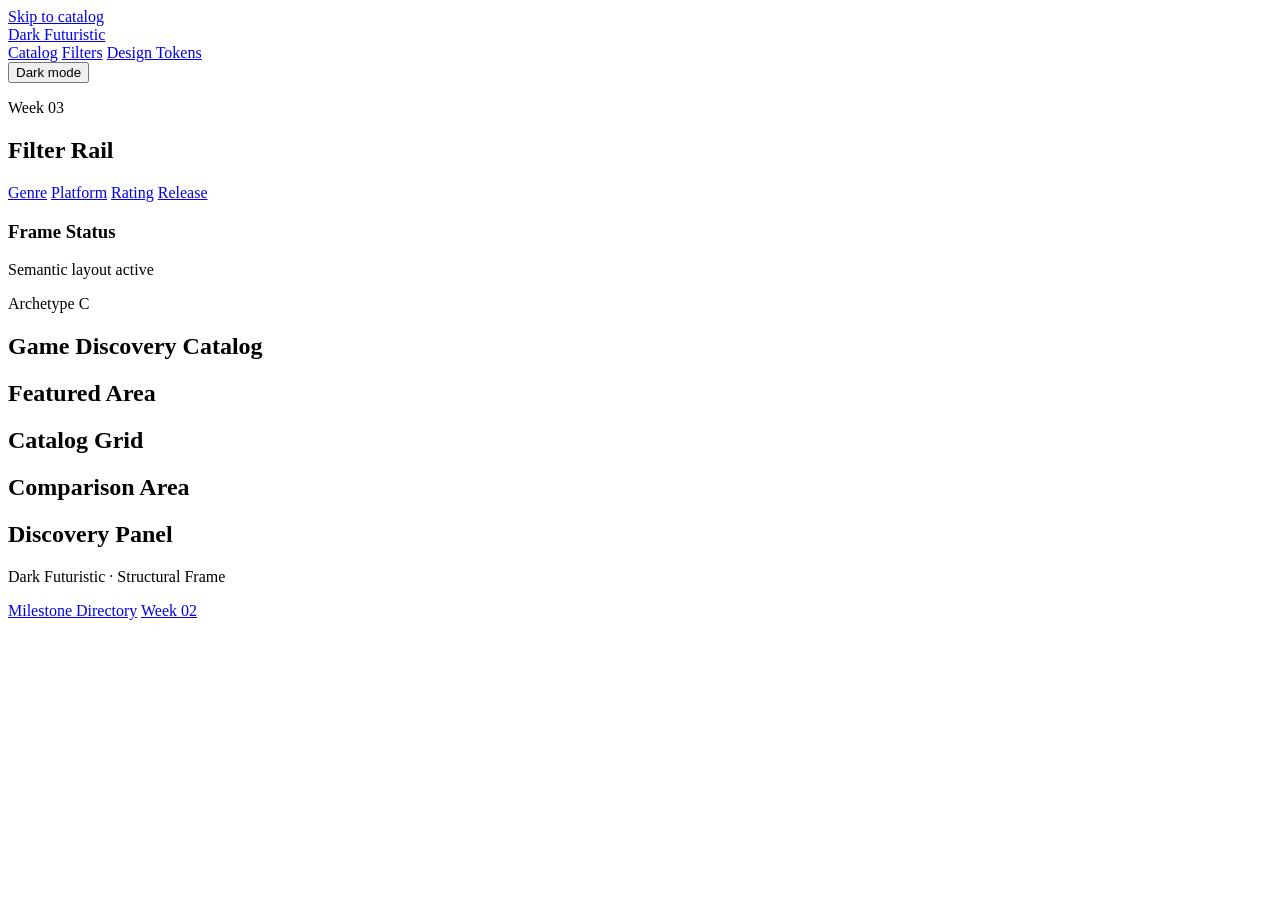
==== week03/index.html @ 9da1ade3 "Add Week 03 HTML structure with dark theme This file contains the HTML structure for Week 03, includ" ====
<!DOCTYPE html>
<html lang="en" data-theme="dark">
<head>
  <meta charset="UTF-8">

  <meta
    name="viewport"
    content="width=device-width, initial-scale=1.0"
  >

  <meta
    name="description"
    content="Dark Futuristic Week 03 semantic structural frame."
  >

  <title>Dark Futuristic | Week 03</title>

  <link rel="stylesheet" href="styles.css">
</head>

<body>
  <a class="skip-link" href="#catalog">
    Skip to catalog
  </a>

  <header class="site-header">
    <a class="brand" href="../index.html">
      Dark Futuristic
    </a>

    <nav class="primary-nav" aria-label="Primary navigation">
      <a href="#catalog">Catalog</a>
      <a href="#filters">Filters</a>
      <a href="../week02/index.html">Design Tokens</a>
    </nav>

    <button
      class="theme-toggle"
      type="button"
      aria-pressed="true"
      aria-label="Switch to light mode"
    >
      <span class="theme-toggle__label">Dark mode</span>
    </button>
  </header>

  <section class="layout-frame">
    <aside id="filters" class="filter-rail" aria-labelledby="filter-heading">
      <header class="rail-header">
        <p class="eyebrow">Week 03</p>
        <h2 id="filter-heading">Filter Rail</h2>
      </header>

      <nav class="filter-nav" aria-label="Game catalog filters">
        <a href="#genre-frame">Genre</a>
        <a href="#platform-frame">Platform</a>
        <a href="#rating-frame">Rating</a>
        <a href="#release-frame">Release</a>
      </nav>

      <section class="rail-status" aria-labelledby="status-heading">
        <h3 id="status-heading">Frame Status</h3>
        <p>Semantic layout active</p>
      </section>
    </aside>

    <main id="catalog" class="catalog">
      <header class="catalog-header">
        <p class="eyebrow">Archetype C</p>
        <h1>Game Discovery Catalog</h1>
      </header>

      <section class="catalog-grid" aria-label="Catalog layout zones">
        <section id="genre-frame" class="catalog-frame">
          <h2>Featured Area</h2>
        </section>

        <section id="platform-frame" class="catalog-frame">
          <h2>Catalog Grid</h2>
        </section>

        <section id="rating-frame" class="catalog-frame">
          <h2>Comparison Area</h2>
        </section>

        <section id="release-frame" class="catalog-frame">
          <h2>Discovery Panel</h2>
        </section>
      </section>
    </main>
  </section>

  <footer class="site-footer">
    <p>Dark Futuristic · Structural Frame</p>

    <nav aria-label="Secondary navigation">
      <a href="../index.html">Milestone Directory</a>
      <a href="../week02/index.html">Week 02</a>
    </nav>
  </footer>

  <script>
    const root = document.documentElement;
    const toggle = document.querySelector(".theme-toggle");
    const label = document.querySelector(".theme-toggle__label");

    toggle.addEventListener("click", () => {
      const nextTheme =
        root.dataset.theme === "dark" ? "light" : "dark";

      root.dataset.theme = nextTheme;

      const darkModeActive = nextTheme === "dark";

      toggle.setAttribute(
        "aria-pressed",
        String(darkModeActive)
      );

      toggle.setAttribute(
        "aria-label",
        darkModeActive
          ? "Switch to light mode"
          : "Switch to dark mode"
      );

      label.textContent =
        darkModeActive ? "Dark mode" : "Light mode";
    });
  </script>
</body>
</html>
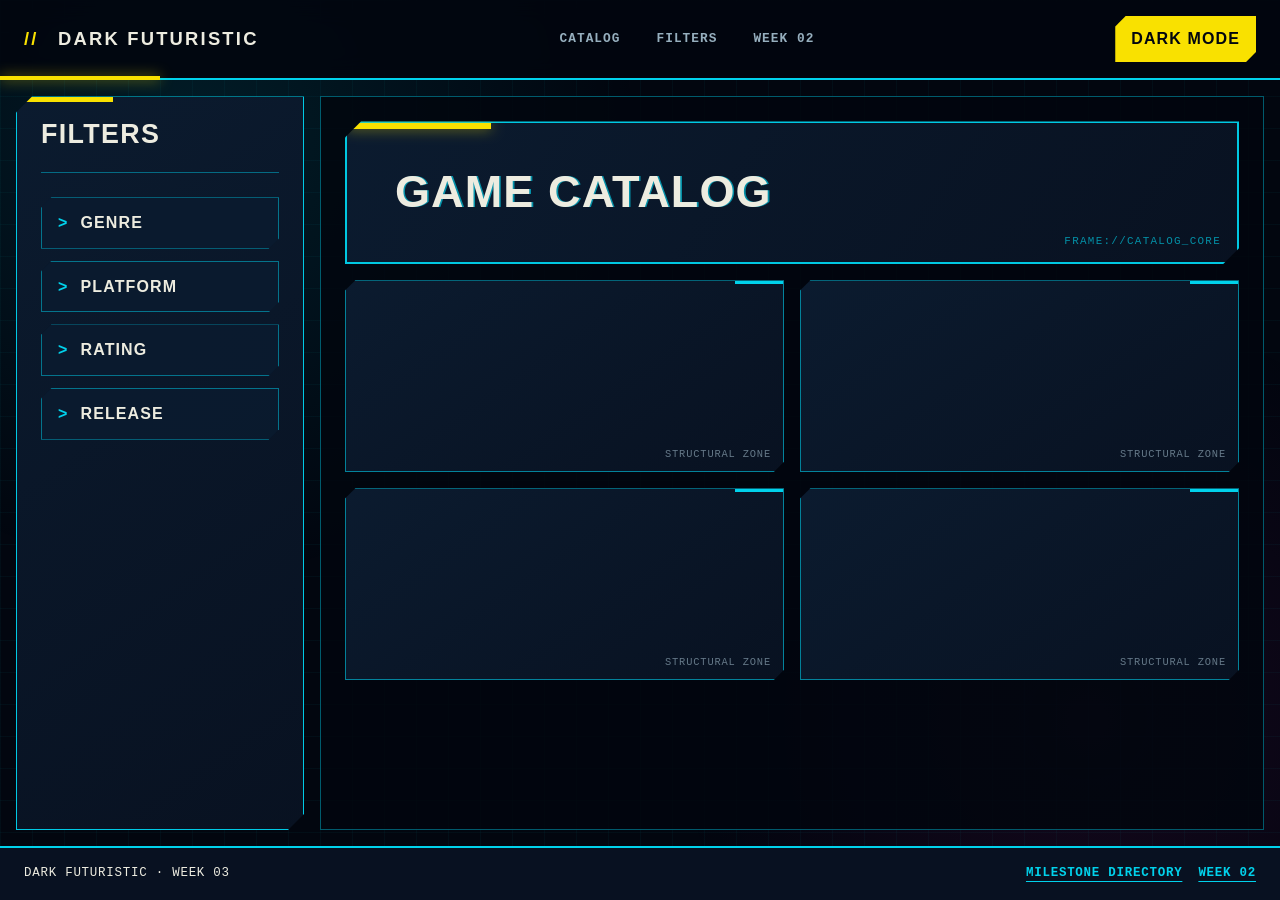
==== commit b7380ac8: "Update Week 03 index.html structure and content" ====
--- a/week03/index.html
+++ b/week03/index.html
@@ -20,7 +20,7 @@
 
 <body>
   <a class="skip-link" href="#catalog">
-    Skip to catalog
+    Skip to main content
   </a>
 
   <header class="site-header">
@@ -31,7 +31,7 @@
     <nav class="primary-nav" aria-label="Primary navigation">
       <a href="#catalog">Catalog</a>
       <a href="#filters">Filters</a>
-      <a href="../week02/index.html">Design Tokens</a>
+      <a href="../week02/index.html">Week 02</a>
     </nav>
 
     <button
@@ -45,53 +45,65 @@
   </header>
 
   <section class="layout-frame">
-    <aside id="filters" class="filter-rail" aria-labelledby="filter-heading">
+    <aside
+      id="filters"
+      class="filter-rail"
+      aria-labelledby="filters-heading"
+    >
       <header class="rail-header">
-        <p class="eyebrow">Week 03</p>
-        <h2 id="filter-heading">Filter Rail</h2>
+        <h2 id="filters-heading">Filters</h2>
       </header>
 
-      <nav class="filter-nav" aria-label="Game catalog filters">
-        <a href="#genre-frame">Genre</a>
-        <a href="#platform-frame">Platform</a>
-        <a href="#rating-frame">Rating</a>
-        <a href="#release-frame">Release</a>
+      <nav class="filter-nav" aria-label="Catalog filter navigation">
+        <a href="#filter-zone-1">Genre</a>
+        <a href="#filter-zone-2">Platform</a>
+        <a href="#filter-zone-3">Rating</a>
+        <a href="#filter-zone-4">Release</a>
       </nav>
-
-      <section class="rail-status" aria-labelledby="status-heading">
-        <h3 id="status-heading">Frame Status</h3>
-        <p>Semantic layout active</p>
-      </section>
     </aside>
 
-    <main id="catalog" class="catalog">
+    <main
+      id="catalog"
+      class="catalog"
+      aria-labelledby="catalog-heading"
+    >
       <header class="catalog-header">
-        <p class="eyebrow">Archetype C</p>
-        <h1>Game Discovery Catalog</h1>
+        <h1 id="catalog-heading">Game Catalog</h1>
       </header>
 
-      <section class="catalog-grid" aria-label="Catalog layout zones">
-        <section id="genre-frame" class="catalog-frame">
-          <h2>Featured Area</h2>
-        </section>
+      <section
+        class="catalog-grid"
+        aria-label="Catalog structural zones"
+      >
+        <section
+          id="filter-zone-1"
+          class="catalog-frame"
+          aria-label="Featured catalog zone"
+        ></section>
 
-        <section id="platform-frame" class="catalog-frame">
-          <h2>Catalog Grid</h2>
-        </section>
+        <section
+          id="filter-zone-2"
+          class="catalog-frame"
+          aria-label="Main catalog zone"
+        ></section>
 
-        <section id="rating-frame" class="catalog-frame">
-          <h2>Comparison Area</h2>
-        </section>
+        <section
+          id="filter-zone-3"
+          class="catalog-frame"
+          aria-label="Comparison zone"
+        ></section>
 
-        <section id="release-frame" class="catalog-frame">
-          <h2>Discovery Panel</h2>
-        </section>
+        <section
+          id="filter-zone-4"
+          class="catalog-frame"
+          aria-label="Discovery zone"
+        ></section>
       </section>
     </main>
   </section>
 
   <footer class="site-footer">
-    <p>Dark Futuristic · Structural Frame</p>
+    <p>Dark Futuristic · Week 03</p>
 
     <nav aria-label="Secondary navigation">
       <a href="../index.html">Milestone Directory</a>
--- a/week03/styles.css
+++ b/week03/styles.css
@@ -0,0 +1,692 @@
+/* ==================================================
+   WEEK 02 DESIGN TOKENS COPIED INTO WEEK 03
+   ================================================== */
+
+:root {
+  color-scheme: light dark;
+
+  /* Cyberpunk brand palette */
+  --color-primary: oklch(90% 0.20 102);
+  --color-secondary: oklch(78% 0.16 208);
+  --color-accent: oklch(66% 0.27 345);
+
+  /* Light mode */
+  --light-background: oklch(97% 0.01 100);
+  --light-surface: oklch(93% 0.025 100);
+  --light-surface-raised: oklch(99% 0.008 100);
+  --light-text: oklch(20% 0.025 260);
+  --light-muted: oklch(43% 0.035 260);
+  --light-border: oklch(56% 0.12 210);
+
+  /* Dark mode */
+  --dark-background: oklch(12% 0.025 260);
+  --dark-surface: oklch(18% 0.035 260);
+  --dark-surface-raised: oklch(22% 0.045 255);
+  --dark-text: oklch(94% 0.015 100);
+  --dark-muted: oklch(74% 0.035 235);
+  --dark-border: oklch(68% 0.15 210);
+
+  /* Active theme */
+  --color-background: var(--dark-background);
+  --color-surface: var(--dark-surface);
+  --color-surface-raised: var(--dark-surface-raised);
+  --color-text: var(--dark-text);
+  --color-muted: var(--dark-muted);
+  --color-border: var(--dark-border);
+
+  /* Fluid typography */
+  --size-base: 1rem;
+
+  --size-heading-md:
+    clamp(1.25rem, 1.08rem + 0.75vw, 1.75rem);
+
+  --size-heading-lg:
+    clamp(1.75rem, 1.31rem + 1.878vw, 3rem);
+
+  /* Relative spacing */
+  --space-xs: 0.5rem;
+  --space-sm: 0.75rem;
+  --space-md: 1rem;
+  --space-lg: 1.5rem;
+  --space-xl: 2rem;
+  --space-2xl: 3rem;
+
+  --font-display:
+    "Arial Narrow",
+    "Roboto Condensed",
+    "DIN Condensed",
+    "Bahnschrift Condensed",
+    Impact,
+    sans-serif;
+
+  --font-body:
+    Inter,
+    system-ui,
+    -apple-system,
+    BlinkMacSystemFont,
+    "Segoe UI",
+    sans-serif;
+
+  --font-code:
+    "SFMono-Regular",
+    Consolas,
+    "Liberation Mono",
+    monospace;
+
+  --clip-small:
+    polygon(
+      0.65rem 0,
+      100% 0,
+      100% calc(100% - 0.65rem),
+      calc(100% - 0.65rem) 100%,
+      0 100%,
+      0 0.65rem
+    );
+
+  --clip-large:
+    polygon(
+      1rem 0,
+      100% 0,
+      100% calc(100% - 1rem),
+      calc(100% - 1rem) 100%,
+      0 100%,
+      0 1rem
+    );
+}
+
+html[data-theme="light"] {
+  color-scheme: light;
+
+  --color-background: var(--light-background);
+  --color-surface: var(--light-surface);
+  --color-surface-raised: var(--light-surface-raised);
+  --color-text: var(--light-text);
+  --color-muted: var(--light-muted);
+  --color-border: var(--light-border);
+}
+
+html[data-theme="dark"] {
+  color-scheme: dark;
+
+  --color-background: var(--dark-background);
+  --color-surface: var(--dark-surface);
+  --color-surface-raised: var(--dark-surface-raised);
+  --color-text: var(--dark-text);
+  --color-muted: var(--dark-muted);
+  --color-border: var(--dark-border);
+}
+
+/* ==================================================
+   BASE
+   ================================================== */
+
+*,
+*::before,
+*::after {
+  box-sizing: border-box;
+}
+
+html {
+  scroll-behavior: smooth;
+}
+
+body {
+  display: grid;
+  grid-template-rows: auto minmax(0, 1fr) auto;
+  min-height: 100vh;
+  min-height: 100dvh;
+  margin: 0;
+  color: var(--color-text);
+  background-color: var(--color-background);
+  background-image:
+    linear-gradient(
+      color-mix(in oklch, var(--color-secondary) 4%, transparent)
+      1px,
+      transparent 1px
+    ),
+    linear-gradient(
+      90deg,
+      color-mix(in oklch, var(--color-secondary) 4%, transparent)
+      1px,
+      transparent 1px
+    );
+  background-size: 2rem 2rem;
+  font-family: var(--font-body);
+  font-size: var(--size-base);
+  line-height: 1.6;
+}
+
+body::before {
+  position: fixed;
+  z-index: -1;
+  inset: 0;
+  background:
+    radial-gradient(
+      circle at 15% 15%,
+      color-mix(in oklch, var(--color-secondary) 11%, transparent),
+      transparent 28rem
+    ),
+    radial-gradient(
+      circle at 85% 80%,
+      color-mix(in oklch, var(--color-accent) 8%, transparent),
+      transparent 26rem
+    );
+  pointer-events: none;
+  content: "";
+}
+
+a {
+  color: inherit;
+}
+
+button,
+a {
+  font: inherit;
+}
+
+a:focus-visible,
+button:focus-visible {
+  outline: 0.2rem solid var(--color-primary);
+  outline-offset: 0.25rem;
+}
+
+.skip-link {
+  position: fixed;
+  z-index: 100;
+  top: var(--space-sm);
+  left: var(--space-sm);
+  padding: var(--space-sm) var(--space-md);
+  color: var(--dark-background);
+  background: var(--color-primary);
+  font-family: var(--font-display);
+  font-weight: 900;
+  letter-spacing: 0.08em;
+  text-transform: uppercase;
+  transform: translateY(-200%);
+  clip-path: var(--clip-small);
+}
+
+.skip-link:focus {
+  transform: translateY(0);
+}
+
+/* ==================================================
+   PERSISTENT HEADER
+   ================================================== */
+
+.site-header {
+  position: sticky;
+  z-index: 20;
+  top: 0;
+  display: grid;
+  grid-template-columns: auto minmax(0, 1fr) auto;
+  align-items: center;
+  gap: var(--space-lg);
+  padding: var(--space-md) var(--space-lg);
+  background:
+    color-mix(in oklch, var(--color-background) 90%, transparent);
+  border-bottom: 0.125rem solid var(--color-secondary);
+  backdrop-filter: blur(0.75rem);
+}
+
+.site-header::after {
+  position: absolute;
+  bottom: -0.125rem;
+  left: 0;
+  width: 10rem;
+  height: 0.25rem;
+  background: var(--color-primary);
+  box-shadow:
+    0 0 0.8rem
+    color-mix(in oklch, var(--color-primary) 60%, transparent);
+  content: "";
+}
+
+.brand {
+  font-family: var(--font-display);
+  font-size: 1.15rem;
+  font-weight: 900;
+  letter-spacing: 0.12em;
+  text-decoration: none;
+  text-transform: uppercase;
+  white-space: nowrap;
+}
+
+.brand::before {
+  margin-right: var(--space-sm);
+  color: var(--color-primary);
+  content: "//";
+}
+
+.primary-nav {
+  display: flex;
+  flex-wrap: wrap;
+  justify-content: center;
+  gap: var(--space-sm);
+}
+
+.primary-nav a,
+.filter-nav a,
+.site-footer a {
+  text-underline-offset: 0.3rem;
+}
+
+.primary-nav a {
+  padding: var(--space-xs) var(--space-sm);
+  color: var(--color-muted);
+  font-family: var(--font-code);
+  font-size: 0.8rem;
+  font-weight: 700;
+  letter-spacing: 0.08em;
+  text-decoration: none;
+  text-transform: uppercase;
+}
+
+.primary-nav a:hover {
+  color: var(--color-primary);
+}
+
+.theme-toggle {
+  padding: 0.65rem 1rem;
+  color: var(--color-background);
+  background: var(--color-primary);
+  border: 0;
+  font-family: var(--font-display);
+  font-weight: 900;
+  letter-spacing: 0.07em;
+  text-transform: uppercase;
+  cursor: pointer;
+  clip-path: var(--clip-small);
+}
+
+/* ==================================================
+   STRUCTURAL GRID
+   ================================================== */
+
+.layout-frame {
+  display: grid;
+
+  /*
+    The sidebar cannot collapse below 14rem.
+
+    minmax(14rem, 18rem) gives it a responsive range,
+    while minmax(0, 1fr) allows the main area to shrink
+    without forcing horizontal overflow.
+  */
+  grid-template-columns:
+    minmax(14rem, 18rem)
+    minmax(0, 1fr);
+
+  min-height: 0;
+  gap: var(--space-md);
+  padding: var(--space-md);
+}
+
+/* ==================================================
+   LEFT FILTER RAIL
+   ================================================== */
+
+.filter-rail {
+  position: relative;
+  min-width: 0;
+  padding: var(--space-lg);
+  overflow: auto;
+  background:
+    linear-gradient(
+      145deg,
+      var(--color-surface-raised),
+      var(--color-surface)
+    );
+  border:
+    1px solid
+    color-mix(in oklch, var(--color-secondary) 75%, var(--color-border));
+  clip-path: var(--clip-large);
+}
+
+.filter-rail::before {
+  position: absolute;
+  top: 0;
+  left: 0;
+  width: 6rem;
+  height: 0.3rem;
+  background: var(--color-primary);
+  content: "";
+}
+
+.rail-header {
+  padding-bottom: var(--space-lg);
+  border-bottom:
+    1px solid
+    color-mix(in oklch, var(--color-border) 55%, transparent);
+}
+
+.eyebrow {
+  margin: 0 0 var(--space-xs);
+  color: var(--color-primary);
+  font-family: var(--font-code);
+  font-size: 0.75rem;
+  font-weight: 800;
+  letter-spacing: 0.13em;
+  text-transform: uppercase;
+}
+
+h1,
+h2,
+h3,
+p {
+  margin-top: 0;
+}
+
+h1,
+h2,
+h3 {
+  font-family: var(--font-display);
+  text-transform: uppercase;
+}
+
+h1 {
+  margin-bottom: 0;
+  font-size: var(--size-heading-lg);
+  font-weight: 900;
+  letter-spacing: 0.025em;
+  line-height: 0.95;
+  text-shadow:
+    0.1rem 0
+    color-mix(in oklch, var(--color-secondary) 65%, transparent);
+}
+
+h2 {
+  margin-bottom: 0;
+  font-size: var(--size-heading-md);
+  letter-spacing: 0.05em;
+  line-height: 1;
+}
+
+h3 {
+  margin-bottom: var(--space-xs);
+  font-size: 1rem;
+  letter-spacing: 0.06em;
+}
+
+.filter-nav {
+  display: grid;
+  gap: var(--space-sm);
+  margin-top: var(--space-lg);
+}
+
+.filter-nav a {
+  position: relative;
+  padding: var(--space-sm) var(--space-md);
+  color: var(--color-text);
+  background:
+    color-mix(in oklch, var(--color-surface-raised) 90%, transparent);
+  border:
+    1px solid
+    color-mix(in oklch, var(--color-border) 60%, transparent);
+  font-family: var(--font-display);
+  font-weight: 800;
+  letter-spacing: 0.07em;
+  text-decoration: none;
+  text-transform: uppercase;
+  clip-path: var(--clip-small);
+}
+
+.filter-nav a::before {
+  margin-right: var(--space-sm);
+  color: var(--color-secondary);
+  content: ">";
+}
+
+.filter-nav a:hover {
+  color: var(--color-background);
+  background: var(--color-primary);
+  border-color: var(--color-primary);
+}
+
+.rail-status {
+  margin-top: var(--space-xl);
+  padding: var(--space-md);
+  background:
+    color-mix(in oklch, var(--color-secondary) 8%, var(--color-surface));
+  border-left: 0.25rem solid var(--color-secondary);
+}
+
+.rail-status p {
+  margin-bottom: 0;
+  color: var(--color-muted);
+  font-family: var(--font-code);
+  font-size: 0.8rem;
+}
+
+/* ==================================================
+   MAIN CATALOG FRAME
+   ================================================== */
+
+.catalog {
+  min-width: 0;
+  padding: var(--space-lg);
+  overflow: auto;
+  background:
+    color-mix(in oklch, var(--color-background) 85%, transparent);
+  border:
+    1px solid
+    color-mix(in oklch, var(--color-border) 50%, transparent);
+}
+
+.catalog-header {
+  position: relative;
+  padding: clamp(1.5rem, 4vw, 3rem);
+  background:
+    linear-gradient(
+      125deg,
+      var(--color-surface-raised),
+      var(--color-surface)
+    );
+  border:
+    0.125rem solid
+    color-mix(in oklch, var(--color-secondary) 70%, var(--color-border));
+  clip-path: var(--clip-large);
+}
+
+.catalog-header::before {
+  position: absolute;
+  top: 0;
+  left: 0;
+  width: 9rem;
+  height: 0.35rem;
+  background: var(--color-primary);
+  box-shadow:
+    0 0 0.8rem
+    color-mix(in oklch, var(--color-primary) 55%, transparent);
+  content: "";
+}
+
+.catalog-header::after {
+  position: absolute;
+  right: 1rem;
+  bottom: 0.75rem;
+  color:
+    color-mix(in oklch, var(--color-secondary) 65%, transparent);
+  font-family: var(--font-code);
+  font-size: 0.68rem;
+  letter-spacing: 0.12em;
+  content: "FRAME://CATALOG_CORE";
+}
+
+.catalog-grid {
+  display: grid;
+  grid-template-columns:
+    repeat(2, minmax(0, 1fr));
+  grid-auto-rows: minmax(12rem, 1fr);
+  gap: var(--space-md);
+  margin-top: var(--space-md);
+}
+
+.catalog-frame {
+  position: relative;
+  display: grid;
+  min-width: 0;
+  min-height: 12rem;
+  padding: var(--space-lg);
+  place-items: center;
+  background:
+    linear-gradient(
+      145deg,
+      var(--color-surface-raised),
+      var(--color-surface)
+    );
+  border:
+    1px solid
+    color-mix(in oklch, var(--color-border) 70%, transparent);
+  clip-path: var(--clip-small);
+}
+
+.catalog-frame::before {
+  position: absolute;
+  top: 0;
+  right: 0;
+  width: 3rem;
+  height: 0.2rem;
+  background: var(--color-secondary);
+  content: "";
+}
+
+.catalog-frame::after {
+  position: absolute;
+  right: var(--space-sm);
+  bottom: var(--space-xs);
+  color:
+    color-mix(in oklch, var(--color-muted) 65%, transparent);
+  font-family: var(--font-code);
+  font-size: 0.65rem;
+  letter-spacing: 0.08em;
+  content: "STRUCTURAL ZONE";
+}
+
+.catalog-frame h2 {
+  color: var(--color-muted);
+  text-align: center;
+}
+
+/* ==================================================
+   FOOTER
+   ================================================== */
+
+.site-footer {
+  display: flex;
+  align-items: center;
+  justify-content: space-between;
+  gap: var(--space-md);
+  padding: var(--space-md) var(--space-lg);
+  background: var(--color-surface);
+  border-top: 0.125rem solid var(--color-secondary);
+  font-family: var(--font-code);
+  font-size: 0.78rem;
+  letter-spacing: 0.06em;
+  text-transform: uppercase;
+}
+
+.site-footer p {
+  margin: 0;
+}
+
+.site-footer nav {
+  display: flex;
+  flex-wrap: wrap;
+  gap: var(--space-md);
+}
+
+.site-footer a {
+  color: var(--color-secondary);
+  font-weight: 700;
+}
+
+/* ==================================================
+   RESPONSIVE STRUCTURE
+   ================================================== */
+
+@media (max-width: 52rem) {
+  .site-header {
+    grid-template-columns: 1fr auto;
+  }
+
+  .primary-nav {
+    grid-column: 1 / -1;
+    grid-row: 2;
+    justify-content: flex-start;
+  }
+
+  .layout-frame {
+    grid-template-columns: minmax(0, 1fr);
+  }
+
+  .filter-rail {
+    overflow: visible;
+  }
+
+  .filter-nav {
+    grid-template-columns:
+      repeat(2, minmax(0, 1fr));
+  }
+}
+
+@media (max-width: 36rem) {
+  .site-header {
+    grid-template-columns: minmax(0, 1fr);
+  }
+
+  .primary-nav {
+    grid-column: auto;
+    grid-row: auto;
+    justify-content: flex-start;
+  }
+
+  .theme-toggle {
+    justify-self: start;
+  }
+
+  .layout-frame {
+    padding: var(--space-sm);
+  }
+
+  .filter-nav,
+  .catalog-grid {
+    grid-template-columns: minmax(0, 1fr);
+  }
+
+  .catalog,
+  .filter-rail {
+    padding: var(--space-md);
+  }
+
+  .catalog-header::after {
+    display: none;
+  }
+
+  .site-footer {
+    align-items: flex-start;
+    flex-direction: column;
+  }
+}
+
+@media (min-width: 100rem) {
+  .layout-frame {
+    grid-template-columns:
+      minmax(16rem, 20rem)
+      minmax(0, 1fr);
+  }
+
+  .catalog-grid {
+    grid-template-columns:
+      repeat(4, minmax(0, 1fr));
+  }
+}
+
+@media (prefers-reduced-motion: reduce) {
+  *,
+  *::before,
+  *::after {
+    scroll-behavior: auto !important;
+    transition-duration: 0.01ms !important;
+  }
+}
